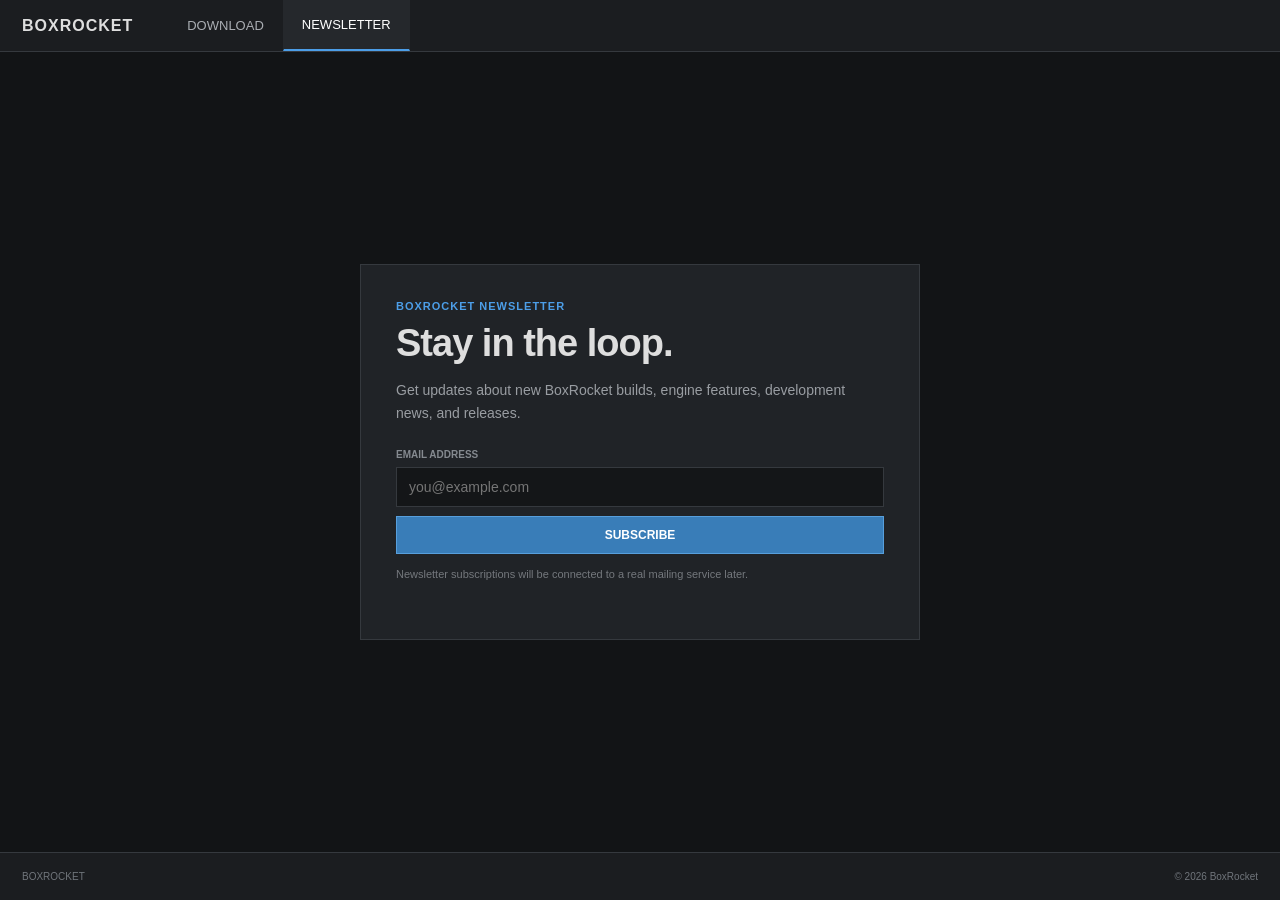
==== newsletter.html @ 3841bf6f "Add files via upload" ====
<!DOCTYPE html>
<html lang="en">

<head>

    <meta charset="UTF-8">

    <meta name="viewport"
          content="width=device-width, initial-scale=1.0">

    <title>BoxRocket — Newsletter</title>

    <link rel="stylesheet"
          href="style.css">

</head>


<body>


<header class="topbar">

    <div class="brand">
        BOXROCKET
    </div>


    <nav>

        <a href="index.html">
            DOWNLOAD
        </a>

        <a class="active"
           href="newsletter.html">
            NEWSLETTER
        </a>

    </nav>

</header>



<main class="newsletter-page">


    <section class="newsletter-card">


        <div class="eyebrow">
            BOXROCKET NEWSLETTER
        </div>


        <h1>
            Stay in the loop.
        </h1>


        <p>

            Get updates about new BoxRocket builds,
            engine features, development news,
            and releases.

        </p>



        <form id="newsletterForm">


            <label for="email">
                EMAIL ADDRESS
            </label>


            <input
                id="email"
                type="email"
                placeholder="you@example.com"
                required
            >


            <button type="submit">
                SUBSCRIBE
            </button>


        </form>



        <div id="message"
             class="message">
        </div>


        <p class="small-note">

            Newsletter subscriptions will be
            connected to a real mailing service
            later.

        </p>


    </section>


</main>



<footer>

    <span>
        BOXROCKET
    </span>


    <span>
        © 2026 BoxRocket
    </span>

</footer>



<script>

document
    .getElementById("newsletterForm")
    .addEventListener(
        "submit",
        function(event)
        {

            event.preventDefault();

            document
                .getElementById("message")
                .textContent =
                "Thanks! You're on the BoxRocket list.";

            this.reset();

        }
    );

</script>


</body>

</html>
---- style.css ----
* {
    box-sizing: border-box;
}

:root {
    --bg: #121416;
    --top: #1b1d20;
    --panel: #202327;
    --panel-dark: #181a1d;
    --border: #35393e;
    --text: #dedede;
    --muted: #999da2;
    --blue: #4c9ee8;
    --blue-dark: #397db8;
}

html,
body {
    margin: 0;
    min-height: 100%;
}

body {
    min-height: 100vh;
    background: var(--bg);
    color: var(--text);
    font-family: Arial, Helvetica, sans-serif;

    display: flex;
    flex-direction: column;
}

/* TOP BAR */

.topbar {
    height: 52px;
    padding: 0 22px;

    display: flex;
    align-items: center;

    background: var(--top);
    border-bottom: 1px solid var(--border);
}

.brand {
    font-size: 16px;
    font-weight: bold;
    letter-spacing: 1px;
}

nav {
    height: 100%;
    margin-left: 35px;

    display: flex;
}

nav a {
    height: 100%;
    padding: 0 18px;

    display: flex;
    align-items: center;

    color: #aaaeb3;
    text-decoration: none;
    font-size: 13px;

    border-left: 1px solid transparent;
    border-right: 1px solid transparent;
}

nav a:hover {
    background: #23262a;
    color: white;
}

nav a.active {
    background: #25282c;
    color: white;
    border-bottom: 2px solid var(--blue);
}

/* MAIN */

main {
    width: 1100px;
    max-width: calc(100% - 40px);
    margin: 0 auto;
    flex: 1;
}

/* HERO */

.hero {
    display: grid;
    grid-template-columns: 390px 1fr;
    gap: 35px;

    padding: 65px 0 55px;
}

.hero-text {
    padding-top: 15px;
}

.eyebrow {
    margin-bottom: 12px;

    color: var(--blue);
    font-size: 11px;
    font-weight: bold;
    letter-spacing: 1px;
}

h1 {
    margin: 0 0 20px;

    font-size: 48px;
    line-height: 1.05;
    font-weight: 600;
    letter-spacing: -1px;
}

h1 span {
    color: var(--blue);
}

.hero-text p {
    max-width: 370px;

    margin: 0 0 20px;

    color: var(--muted);
    font-size: 15px;
    line-height: 1.6;
}

.small-note {
    margin-top: 10px !important;

    color: #74787d !important;
    font-size: 11px !important;
}

/* DOWNLOAD */

.download-button {
    display: inline-block;

    margin-top: 5px;
    padding: 11px 18px;

    background: var(--blue-dark);
    border: 1px solid #579fdc;

    color: white;
    text-decoration: none;

    font-size: 12px;
    font-weight: bold;
}

.download-button:hover {
    background: var(--blue);
}

/* EDITOR PREVIEW */

.editor-preview {
    background: #111315;
    border: 1px solid var(--border);
}

.window-bar {
    height: 38px;

    display: flex;
    align-items: center;

    padding: 0 12px;
    gap: 25px;

    background: #1c1f22;
    border-bottom: 1px solid var(--border);

    color: #969ba1;
    font-size: 11px;
}

.window-bar strong {
    color: #ddd;
    font-size: 11px;
}

/* EDITOR */

.editor-body {
    height: 330px;

    display: grid;
    grid-template-columns: 145px 1fr 155px;
}

.editor-body aside {
    overflow: hidden;

    background: var(--panel-dark);
    border-right: 1px solid var(--border);
}

.editor-body aside:last-child {
    border-right: none;
    border-left: 1px solid var(--border);
}

.panel-title {
    height: 34px;

    display: flex;
    align-items: center;

    padding: 0 10px;

    background: #222529;
    border-bottom: 1px solid var(--border);

    color: #858a90;
    font-size: 9px;
    font-weight: bold;
    letter-spacing: 1px;
}

.tree {
    padding: 8px 10px;

    color: #c4c7ca;
    font-size: 11px;
}

.tree.indent {
    padding-left: 27px;
    color: #999ea4;
}

/* VIEWPORT */

.viewport {
    position: relative;
    overflow: hidden;

    background: #292d31;
}

/*
    Simple editor-style grid.
*/

.grid {
    position: absolute;
    width: 180%;
    height: 180%;

    left: -40%;
    top: -20%;

    opacity: .25;

    background-image:
        linear-gradient(#555a60 1px, transparent 1px),
        linear-gradient(90deg, #555a60 1px, transparent 1px);

    background-size: 25px 25px;

    transform:
        perspective(500px)
        rotateX(58deg);
}

/*
    Fake cube for the website preview.
*/

.cube {
    position: absolute;

    width: 75px;
    height: 75px;

    left: 50%;
    top: 48%;

    transform:
        translate(-50%, -50%)
        rotate(45deg);

    border: 2px solid var(--blue);
    background: rgba(76, 158, 232, .12);
}

.viewport-label {
    position: absolute;

    top: 10px;
    left: 10px;

    color: #747a80;
    font-size: 9px;
    letter-spacing: 1px;
}

/* INSPECTOR */

.property {
    padding: 13px 10px 5px;

    color: #777d83;
    font-size: 9px;
    font-weight: bold;
}

.values {
    padding: 4px 10px;

    color: #b9bec3;

    font-family: Consolas, monospace;
    font-size: 10px;
    line-height: 1.6;
}

/* ASSET BAR */

.asset-bar {
    height: 34px;

    display: flex;
    align-items: center;

    padding: 0 10px;

    background: #1c1f22;
    border-top: 1px solid var(--border);

    color: #777d83;
    font-size: 9px;
    letter-spacing: 1px;
}

/* FEATURES */

.features {
    display: grid;
    grid-template-columns: repeat(3, 1fr);

    border-top: 1px solid var(--border);
    border-bottom: 1px solid var(--border);
}

.feature {
    min-height: 170px;

    padding: 25px;

    background: var(--panel);

    border-right: 1px solid var(--border);
}

.feature:last-child {
    border-right: none;
}

.feature-number {
    margin-bottom: 12px;

    color: #626970;

    font-family: Consolas, monospace;
    font-size: 11px;
}

.feature h2 {
    margin: 0 0 10px;

    font-size: 13px;
    font-weight: bold;
    letter-spacing: 1px;
}

.feature p {
    margin: 0;

    color: var(--muted);
    font-size: 13px;
    line-height: 1.55;
}

/* NEWSLETTER */

.newsletter-page {
    min-height: 650px;

    display: flex;
    align-items: center;
    justify-content: center;
}

.newsletter-card {
    width: 560px;
    max-width: 100%;

    padding: 35px;

    background: var(--panel);
    border: 1px solid var(--border);
}

.newsletter-card h1 {
    font-size: 38px;
    margin-bottom: 15px;
}

.newsletter-card p {
    margin: 0 0 20px;

    color: var(--muted);
    font-size: 14px;
    line-height: 1.6;
}

/* FORM */

form {
    margin-top: 25px;
}

label {
    display: block;

    margin-bottom: 7px;

    color: #858a90;
    font-size: 10px;
    font-weight: bold;
}

input {
    width: 100%;

    padding: 11px 12px;

    background: #141618;
    border: 1px solid var(--border);

    color: white;
    outline: none;

    font-size: 14px;
}

input:focus {
    border-color: var(--blue);
}

button {
    width: 100%;

    margin-top: 9px;
    padding: 11px;

    background: var(--blue-dark);
    border: 1px solid #579fdc;

    color: white;

    font-size: 12px;
    font-weight: bold;

    cursor: pointer;
}

button:hover {
    background: var(--blue);
}

.message {
    margin-top: 12px;

    color: var(--blue);
    font-size: 13px;
}

/* FOOTER */

footer {
    height: 48px;

    display: flex;
    align-items: center;
    justify-content: space-between;

    padding: 0 22px;

    background: var(--top);
    border-top: 1px solid var(--border);

    color: #70757b;
    font-size: 10px;
}

/* MOBILE */

@media (max-width: 850px) {

    .hero {
        grid-template-columns: 1fr;
        padding-top: 40px;
    }

    .editor-preview {
        width: 100%;
    }

    .features {
        grid-template-columns: 1fr;
    }

    .feature {
        border-right: none;
        border-bottom: 1px solid var(--border);
    }

}

@media (max-width: 600px) {

    main {
        max-width: calc(100% - 24px);
    }

    .topbar {
        padding: 0 10px;
    }

    nav {
        margin-left: 15px;
    }

    nav a {
        padding: 0 10px;
    }

    .hero {
        padding-top: 35px;
    }

    h1 {
        font-size: 40px;
    }

    .editor-body {
        grid-template-columns: 105px 1fr 110px;
    }

    .window-bar span {
        display: none;
    }

    .newsletter-card {
        padding: 25px;
    }

}
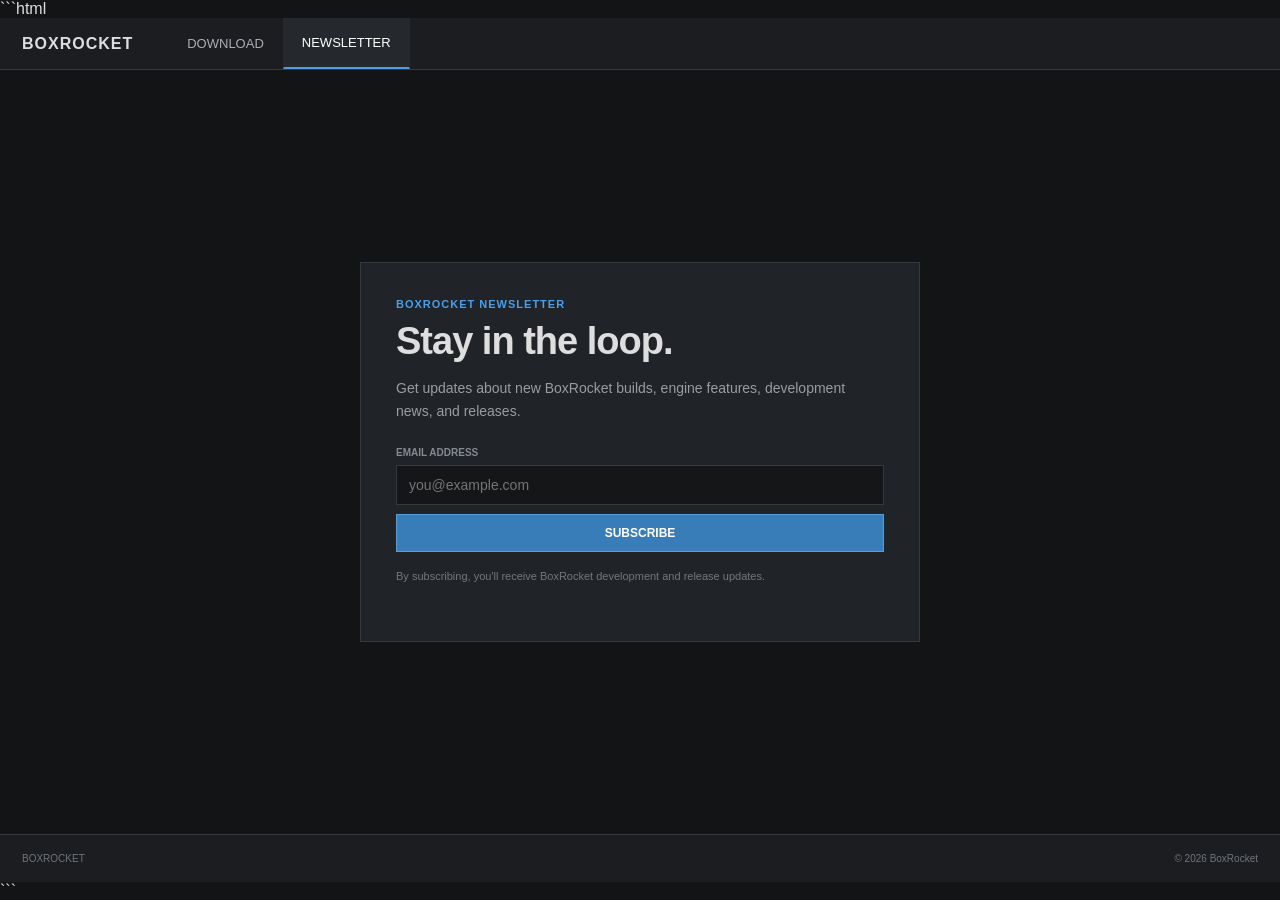
==== commit 42d5f710: "made the newsletter work yup" ====
--- a/newsletter.html
+++ b/newsletter.html
@@ -1,3 +1,4 @@
+```html
 <!DOCTYPE html>
 <html lang="en">
 
@@ -69,7 +70,9 @@
 
 
 
-        <form id="newsletterForm">
+        <form
+            action="https://formspree.io/f/mjykbwdg"
+            method="POST">
 
 
             <label for="email">
@@ -79,9 +82,17 @@
 
             <input
                 id="email"
+                name="email"
                 type="email"
                 placeholder="you@example.com"
                 required
+            >
+
+
+            <input
+                type="hidden"
+                name="_subject"
+                value="New BoxRocket Newsletter Subscriber"
             >
 
 
@@ -93,17 +104,10 @@
         </form>
 
 
-
-        <div id="message"
-             class="message">
-        </div>
-
-
         <p class="small-note">
 
-            Newsletter subscriptions will be
-            connected to a real mailing service
-            later.
+            By subscribing, you'll receive
+            BoxRocket development and release updates.
 
         </p>
 
@@ -129,31 +133,7 @@
 </footer>
 
 
-
-<script>
-
-document
-    .getElementById("newsletterForm")
-    .addEventListener(
-        "submit",
-        function(event)
-        {
-
-            event.preventDefault();
-
-            document
-                .getElementById("message")
-                .textContent =
-                "Thanks! You're on the BoxRocket list.";
-
-            this.reset();
-
-        }
-    );
-
-</script>
-
-
 </body>
 
-</html>+</html>
+```
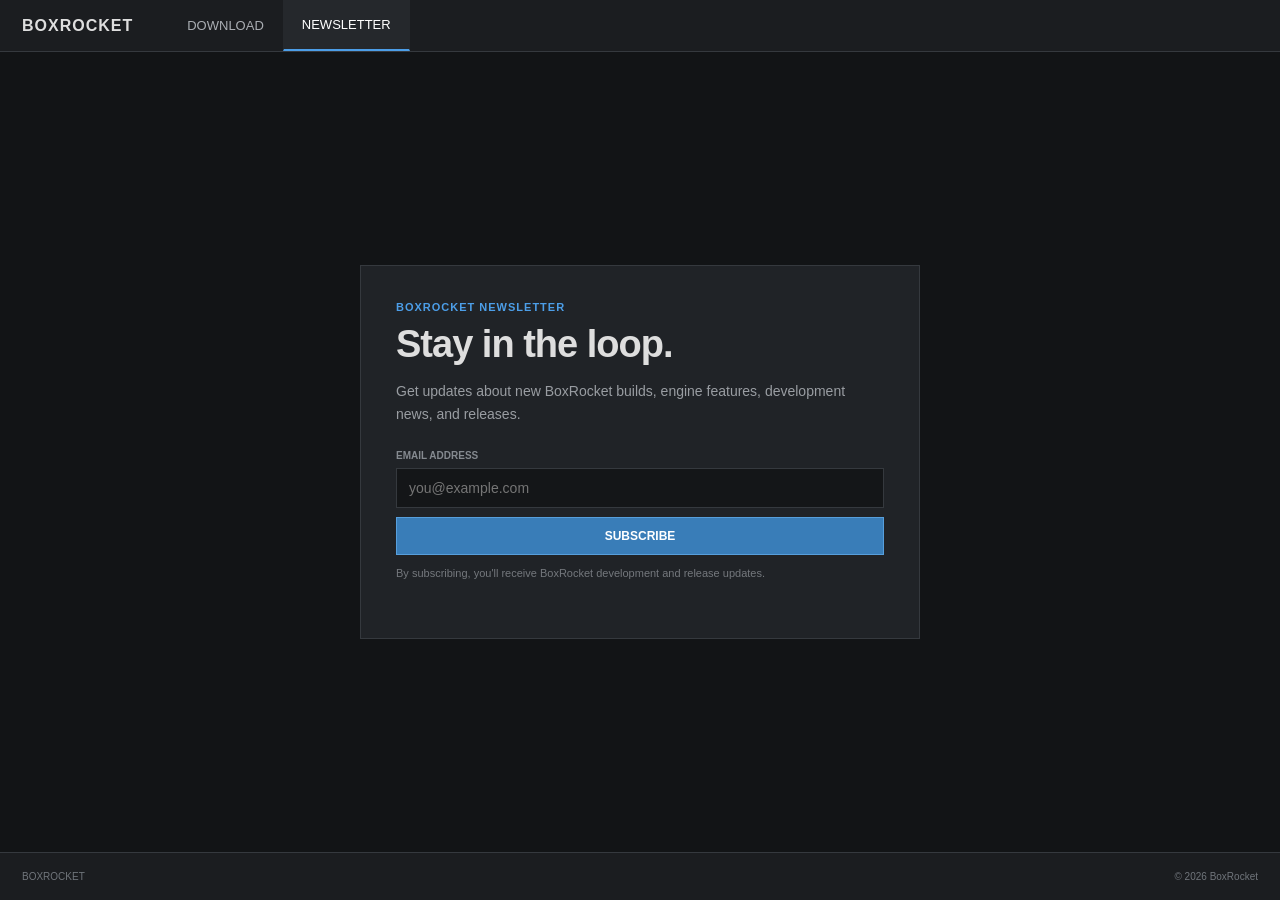
==== commit 05e545ca: "Remove unnecessary markdown formatting from HTML" ====
--- a/newsletter.html
+++ b/newsletter.html
@@ -1,4 +1,3 @@
-```html
 <!DOCTYPE html>
 <html lang="en">
 
@@ -136,4 +135,3 @@
 </body>
 
 </html>
-```
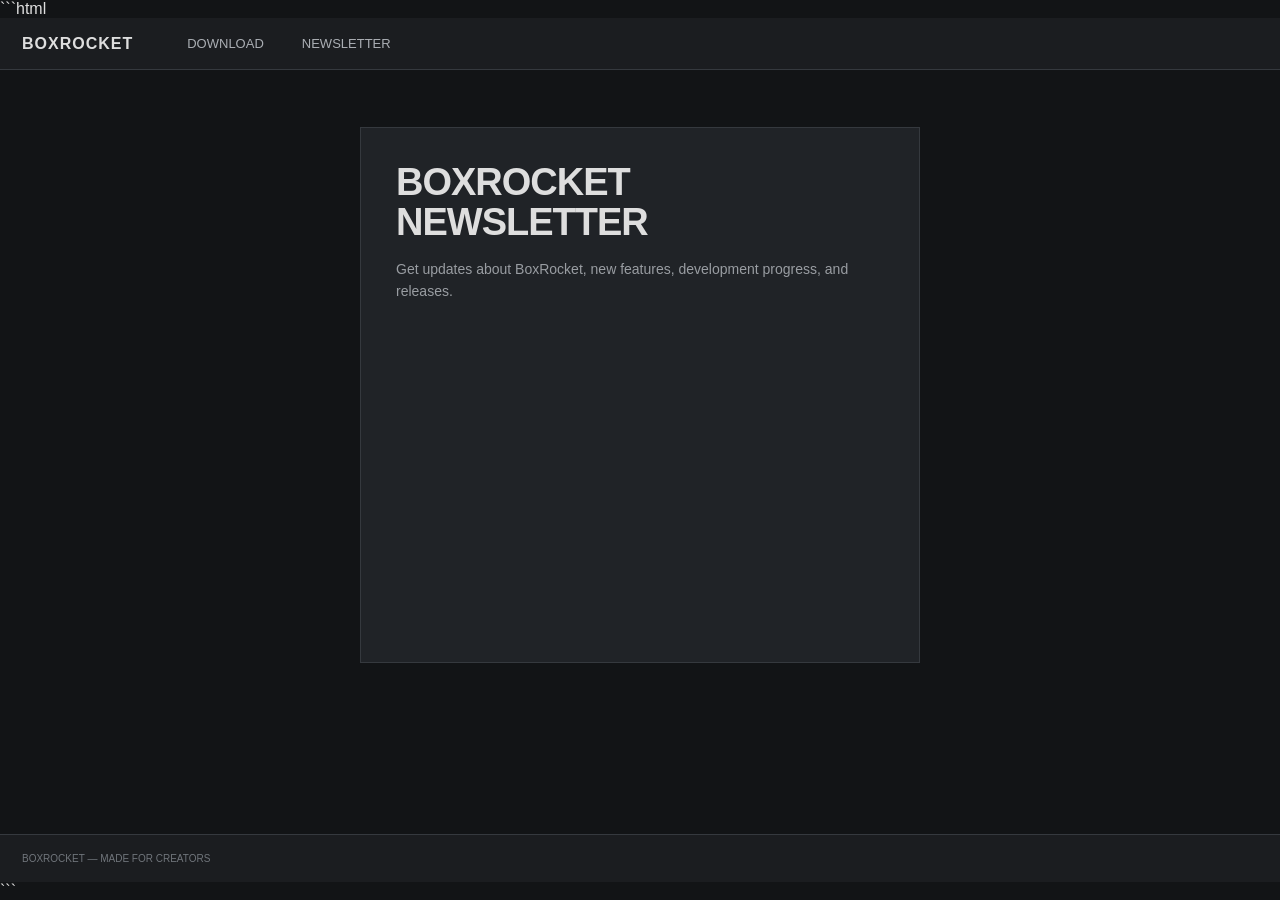
==== commit 883e5d7d: "Revamp newsletter HTML structure and content Updated newsletter layout and form integration." ====
--- a/newsletter.html
+++ b/newsletter.html
@@ -1,137 +1,57 @@
+```html
 <!DOCTYPE html>
 <html lang="en">
-
 <head>
-
     <meta charset="UTF-8">
-
-    <meta name="viewport"
-          content="width=device-width, initial-scale=1.0">
-
-    <title>BoxRocket — Newsletter</title>
-
-    <link rel="stylesheet"
-          href="style.css">
-
+    <meta name="viewport" content="width=device-width, initial-scale=1.0">
+    <title>BoxRocket - Newsletter</title>
+    <link rel="stylesheet" href="style.css">
 </head>
-
 
 <body>
 
+    <header class="topbar">
+        <div class="brand">BOXROCKET</div>
 
-<header class="topbar">
+        <nav>
+            <a href="index.html">DOWNLOAD</a>
+            <a href="newsletter.html">NEWSLETTER</a>
+        </nav>
+    </header>
 
-    <div class="brand">
-        BOXROCKET
-    </div>
+    <main class="page">
 
+        <section class="newsletter-page">
+            <div class="newsletter-card">
 
-    <nav>
+                <h1>BOXROCKET NEWSLETTER</h1>
 
-        <a href="index.html">
-            DOWNLOAD
-        </a>
+                <p>
+                    Get updates about BoxRocket, new features,
+                    development progress, and releases.
+                </p>
 
-        <a class="active"
-           href="newsletter.html">
-            NEWSLETTER
-        </a>
+                <div class="newsletter-form">
+                    <iframe
+                        width="540"
+                        height="305"
+                        src="https://02da6e3c.sibforms.com/v2/serve/[base64]"
+                        frameborder="0"
+                        scrolling="auto"
+                        allowfullscreen
+                        style="display:block;margin-left:auto;margin-right:auto;max-width:100%;">
+                    </iframe>
+                </div>
 
-    </nav>
+            </div>
+        </section>
 
-</header>
+    </main>
 
-
-
-<main class="newsletter-page">
-
-
-    <section class="newsletter-card">
-
-
-        <div class="eyebrow">
-            BOXROCKET NEWSLETTER
-        </div>
-
-
-        <h1>
-            Stay in the loop.
-        </h1>
-
-
-        <p>
-
-            Get updates about new BoxRocket builds,
-            engine features, development news,
-            and releases.
-
-        </p>
-
-
-
-        <form
-            action="https://formspree.io/f/mjykbwdg"
-            method="POST">
-
-
-            <label for="email">
-                EMAIL ADDRESS
-            </label>
-
-
-            <input
-                id="email"
-                name="email"
-                type="email"
-                placeholder="you@example.com"
-                required
-            >
-
-
-            <input
-                type="hidden"
-                name="_subject"
-                value="New BoxRocket Newsletter Subscriber"
-            >
-
-
-            <button type="submit">
-                SUBSCRIBE
-            </button>
-
-
-        </form>
-
-
-        <p class="small-note">
-
-            By subscribing, you'll receive
-            BoxRocket development and release updates.
-
-        </p>
-
-
-    </section>
-
-
-</main>
-
-
-
-<footer>
-
-    <span>
-        BOXROCKET
-    </span>
-
-
-    <span>
-        © 2026 BoxRocket
-    </span>
-
-</footer>
-
+    <footer>
+        <p>BOXROCKET — MADE FOR CREATORS</p>
+    </footer>
 
 </body>
-
 </html>
+```
